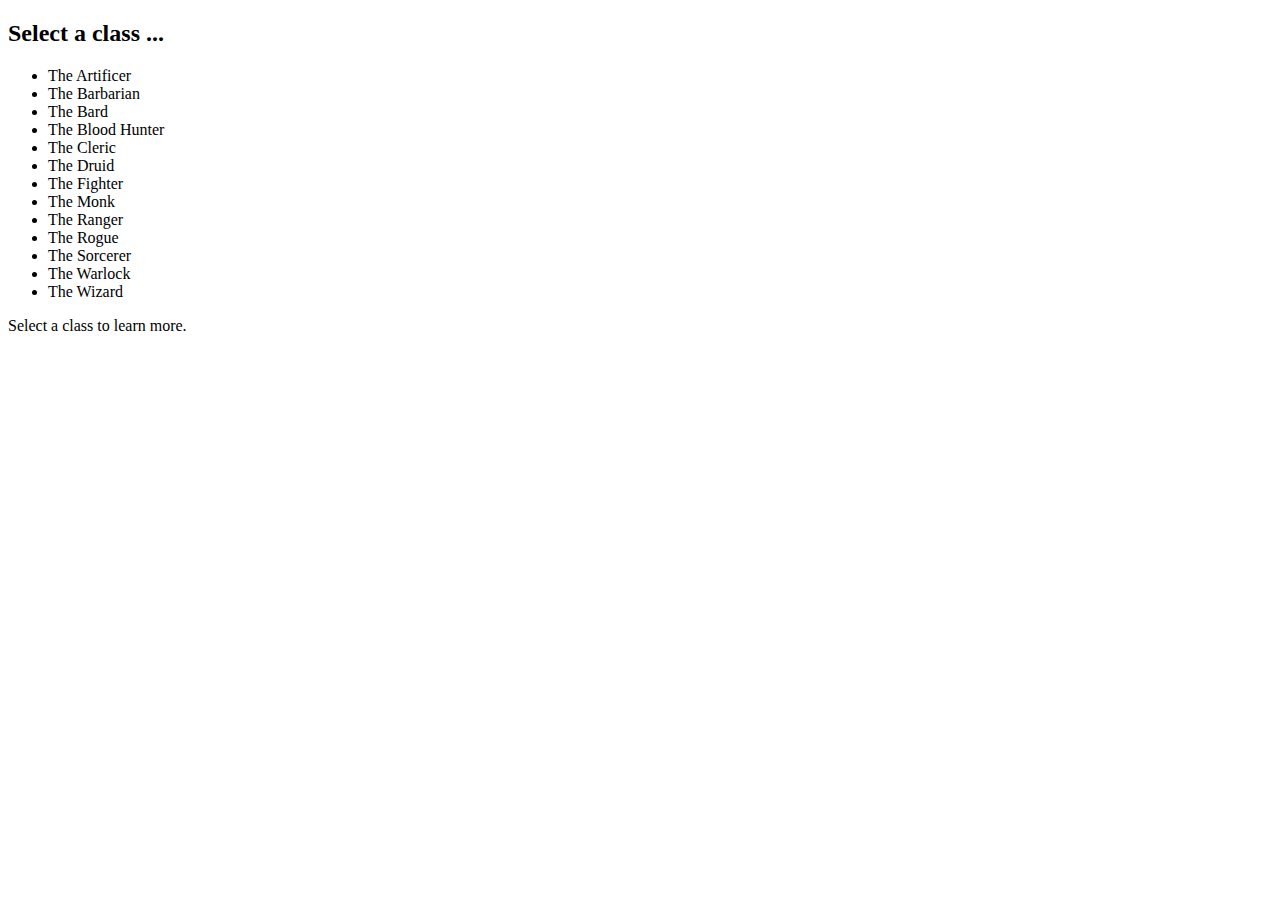
==== createCharacter-class.html @ ba40402e "Initial" ====
<!DOCTYPE html>
<html lang="en">
  <head>
    <meta charset="UTF-8" />
    <meta http-equiv="X-UA-Compatible" content="IE=edge" />
    <meta name="viewport" content="width=device-width, initial-scale=1.0" />
    <title>Document</title>
  </head>
  <body>
    <div class="modal-main-container">
      <div class="class-selector">
        <div class="class-list">
          <header><h2>Select a class ...</h2></header>
          <ul>
            <li class="class-selector-artificer">The Artificer</li>
            <li class="class-selector-barbarian">The Barbarian</li>
            <li class="class-selector-bard">The Bard</li>
            <li class="class-selector-blood-hunter">The Blood Hunter</li>
            <li class="class-selector-cleric">The Cleric</li>
            <li class="class-selector-druid">The Druid</li>
            <li class="class-selector-fighter">The Fighter</li>
            <li class="class-selector-monk">The Monk</li>
            <li class="class-selector-ranger">The Ranger</li>
            <li class="class-selector-rogue">The Rogue</li>
            <li class="class-selector-sorcerer">The Sorcerer</li>
            <li class="class-selector-warlock">The Warlock</li>
            <li class="class-selector-wizard">The Wizard</li>
          </ul>
        </div>
        <div class="class-details empty"><p>Select a class to learn more.</p></div>
      </div>
    </div>
  </body>
</html>
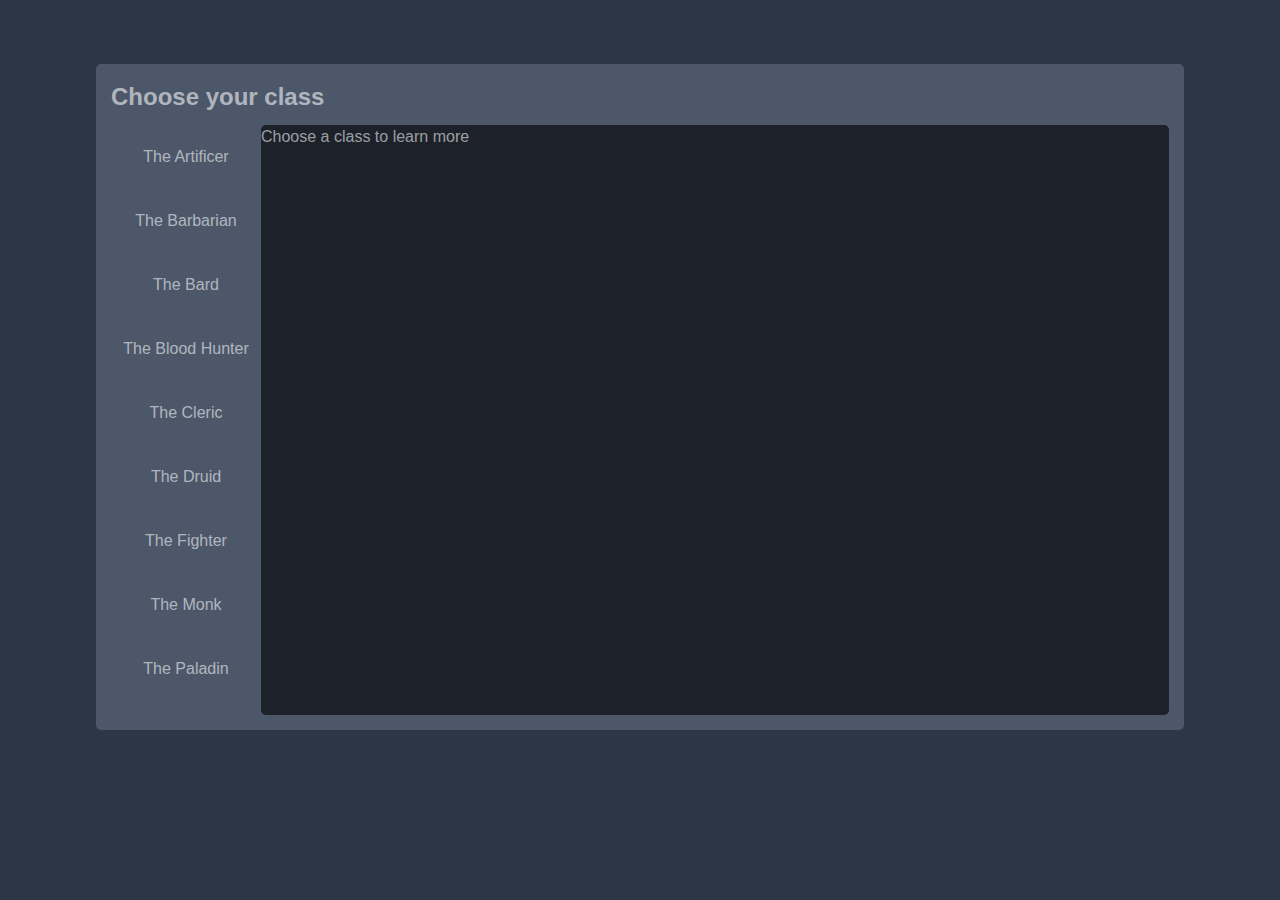
==== commit db2fe58c: "Remade class picker html and css" ====
--- a/createCharacter-class.html
+++ b/createCharacter-class.html
@@ -5,29 +5,30 @@
     <meta http-equiv="X-UA-Compatible" content="IE=edge" />
     <meta name="viewport" content="width=device-width, initial-scale=1.0" />
     <title>Document</title>
+    <link rel="stylesheet" href="style.css" />
+    <link rel="icon" href="images/logo.ico" type="image/x-icon" />
   </head>
   <body>
-    <div class="modal-main-container">
+    <div class="class-modal">
+      <header><h2>Choose your class</h2></header>
       <div class="class-selector">
         <div class="class-list">
-          <header><h2>Select a class ...</h2></header>
-          <ul>
-            <li class="class-selector-artificer">The Artificer</li>
-            <li class="class-selector-barbarian">The Barbarian</li>
-            <li class="class-selector-bard">The Bard</li>
-            <li class="class-selector-blood-hunter">The Blood Hunter</li>
-            <li class="class-selector-cleric">The Cleric</li>
-            <li class="class-selector-druid">The Druid</li>
-            <li class="class-selector-fighter">The Fighter</li>
-            <li class="class-selector-monk">The Monk</li>
-            <li class="class-selector-ranger">The Ranger</li>
-            <li class="class-selector-rogue">The Rogue</li>
-            <li class="class-selector-sorcerer">The Sorcerer</li>
-            <li class="class-selector-warlock">The Warlock</li>
-            <li class="class-selector-wizard">The Wizard</li>
-          </ul>
+          <div class="list-artificer">The Artificer</div>
+          <div class="list-barbarian">The Barbarian</div>
+          <div class="list-bard">The Bard</div>
+          <div class="list-blood-hunter">The Blood Hunter</div>
+          <div class="list-cleric">The Cleric</div>
+          <div class="list-druid">The Druid</div>
+          <div class="list-fighter">The Fighter</div>
+          <div class="list-monk">The Monk</div>
+          <div class="list-paladin">The Paladin</div>
+          <div class="list-ranger">The Ranger</div>
+          <div class="list-rogue">The Rogue</div>
+          <div class="list-sorcerer">The Sorcerer</div>
+          <div class="list-warlock">The Warlock</div>
+          <div class="list-wizard">The Ranger</div>
         </div>
-        <div class="class-details empty"><p>Select a class to learn more.</p></div>
+        <div class="class-details empty">Choose a class to learn more</div>
       </div>
     </div>
   </body>
--- a/style.css
+++ b/style.css
@@ -0,0 +1,540 @@
+/* Main styles */
+* {
+  --main-width: 1200px;
+  --object-color: #1c212a;
+  --modal-color: #4c576a;
+  margin: 0;
+  padding: 0;
+  box-sizing: border-box;
+  color: rgba(255, 255, 255, 0.576);
+}
+body {
+  display: flex;
+  flex-direction: column;
+  font-family: "Proxima Nova", sans-serif;
+  font-size: 16px;
+  line-height: 1.5;
+  color: #333;
+  background-color: rgb(45, 54, 69);
+  position: relative;
+}
+ul {
+  list-style: none;
+}
+ul > li {
+  margin-bottom: 16px;
+}
+input {
+  margin-right: 5px;
+}
+/* Setting structure of the page */
+.main-container {
+  display: flex;
+  flex-direction: column;
+  width: var(--main-width);
+  margin: 30px auto;
+}
+em {
+  font-style: normal;
+}
+/* Start of character info header styles */
+.char-info {
+  display: flex;
+  justify-content: space-between;
+  gap: 50px;
+}
+.char-info div {
+  display: flex;
+  padding: 13px;
+  background-color: var(--object-color);
+  border-radius: 7px;
+  justify-content: space-between;
+}
+.char-info div strong {
+  margin-right: 5px;
+  text-transform: capitalize;
+  font-size: 16px;
+}
+.character-name {
+  width: 450px;
+}
+.level {
+  width: 450px;
+}
+.xp {
+  width: 170px;
+}
+/* End of character info header styles */
+
+/* Start of skills and stats styles */
+.skill-stats-container {
+  margin-top: 30px;
+  display: flex;
+  justify-content: space-between;
+  gap: 50px;
+  padding: auto;
+}
+#skills-container,
+#stats {
+  width: 575px;
+}
+
+/* Start of stats styles */
+#stats {
+  display: flex;
+  flex-direction: column;
+  justify-content: space-between;
+}
+
+/* Start of main stats styles */
+.main-stats {
+  display: flex;
+  justify-content: space-around;
+  align-items: center;
+  text-align: center;
+}
+.ac,
+.health,
+.health-hit-dice,
+.temp-hp-container,
+.aux-stats-container div,
+.saving-throws {
+  background-color: var(--object-color);
+}
+strong {
+  font-size: 8px;
+}
+.main-stats p {
+  font-size: 30px;
+}
+.ac,
+.health,
+.temp-hp-container,
+.aux-stats-container div,
+.saving-throws {
+  padding: 10px 20px;
+  border-radius: 5px;
+}
+#temp-hp {
+  font-size: 15px;
+}
+.health-container {
+  display: flex;
+  flex-direction: column;
+  gap: 10px;
+}
+.health-hit-dice {
+  justify-content: space-between;
+}
+.health-hit-dice p {
+  font-size: 13px;
+}
+/* End of main stats styles */
+
+/* Start of Aux Stats styling */
+.aux-stats-container {
+  display: flex;
+  justify-content: space-between;
+  text-align: center;
+}
+/* End of Aux Stats styling */
+
+/* Start of Core stats styling */
+.core-stats-container {
+  display: flex;
+  gap: 20px;
+  justify-content: space-between;
+  align-items: center;
+}
+.core-stats {
+  display: flex;
+  flex-wrap: wrap;
+  gap: 10px;
+  align-items: center;
+  text-align: center;
+}
+.core-stats div {
+  background-color: var(--object-color);
+  border-radius: 5px;
+  width: 120px;
+  padding: 10px;
+}
+.str-mod,
+.con-mod,
+.dex-mod,
+.int-mod,
+.wis-mod,
+.cha-mod {
+  font-size: 40px;
+}
+.saving-throws {
+  width: 250px;
+  font-size: 14px;
+}
+
+.saving-throws header {
+  text-align: center;
+  font-size: 10px;
+  padding: 5px;
+}
+/* End of Core stats styling */
+/* End of stats styles */
+
+/* Start of skills styles */
+#skills-container header {
+  text-align: center;
+  padding: 10px;
+}
+.skills {
+  list-style: none;
+  display: flex;
+  flex-wrap: wrap;
+  justify-content: space-around;
+  gap: 10px;
+}
+.skills li {
+  width: 282.5px;
+  display: flex;
+  flex-wrap: wrap;
+  justify-content: space-between;
+  padding: 13px;
+  background-color: var(--object-color);
+  border-radius: 7px;
+  margin-bottom: 0;
+}
+/* End of skills styles */
+
+/* Start of navigation styles */
+.navigation {
+  position: fixed;
+  left: 0;
+  bottom: 0;
+  background-color: rgb(30, 36, 46);
+  width: 100%;
+  border-top: 2px solid black;
+  font-size: 20px;
+}
+.navigation-container {
+  margin: 5px auto;
+  display: flex;
+  justify-content: space-around;
+}
+/* End of navigation styles */
+
+/* Shapes */
+.hexagon {
+  width: 100px;
+  height: 57.735px;
+  background: var(--object-color);
+  position: relative;
+  border: 0.5px solid var(--object-color);
+}
+.hexagon::before {
+  content: "";
+  position: absolute;
+  top: -28.8675px;
+  left: 0;
+  width: 0;
+  height: 0;
+  border-left: 50px solid transparent;
+  border-right: 50px solid transparent;
+  border-bottom: 28.8675px solid var(--object-color);
+}
+.hexagon::after {
+  content: "";
+  position: absolute;
+  bottom: -28.8675px;
+  left: 0;
+  width: 0;
+  height: 0;
+  border-left: 50px solid transparent;
+  border-right: 50px solid transparent;
+  border-top: 28.8675px solid var(--object-color);
+}
+
+/* MODAL STYLES */
+/* Main modal sizing and colors */
+.modal-main-container {
+  background-color: var(--modal-color);
+  z-index: 9999;
+  width: 85vw;
+  margin: 5% auto;
+  padding: 15px;
+  border-radius: 5px;
+  display: flex;
+  justify-content: space-between;
+  min-height: 666px;
+  max-height: 666px;
+  position: fixed;
+  left: 7.5vw;
+}
+.modal-main-container header {
+  display: inline-block;
+  text-align: center;
+  margin-left: calc((85vw - width) / 2);
+}
+
+/* Start of stats and background selector styling */
+.stats-race-container {
+  display: flex;
+  flex-direction: column;
+  gap: 15px;
+  min-width: 975px;
+  max-width: 975px;
+}
+/* Start of stats selector styling */
+.stats-selector {
+  display: flex;
+  flex-wrap: wrap;
+  justify-content: space-around;
+  gap: 10px;
+  align-items: center;
+}
+.stats-selector-stat {
+  width: 120px;
+  display: flex;
+  flex-direction: column;
+  align-items: center;
+  gap: 10px;
+}
+.stat-value {
+  background-color: var(--object-color);
+  padding: 7px;
+  border-radius: 5px;
+  min-width: 38px;
+  text-align: center;
+}
+.stats-selector-stat label,
+.reroll-stats-button p {
+  font-size: 10px;
+  font-weight: bold;
+  text-align: center;
+}
+
+.stats-selector-stat select,
+.reroll-stats-button button {
+  background-color: var(--modal-color);
+  border: 1px solid var(--object-color);
+  border-radius: 5px;
+  padding: 2px;
+}
+.reroll-stats-button {
+  display: flex;
+  flex-direction: column;
+  justify-content: space-between;
+  align-items: center;
+}
+.reroll-stats-button button:hover {
+  cursor: pointer;
+}
+
+/* End of stats selector styling */
+
+/* Start of race selector styling */
+.race-selector {
+  display: flex;
+  flex-direction: column;
+  justify-content: space-between;
+  height: 100%;
+  border: 2px solid var(--object-color);
+  border-radius: 5px;
+  overflow: hidden;
+}
+
+.race-list {
+  display: flex;
+  list-style: none;
+  overflow-x: auto;
+  border: 1px solid var(--object-color);
+  border-radius: 5px;
+  margin-bottom: -22px;
+  border-right-width: 2px;
+  border-left-width: 2px;
+  overflow-y: hidden;
+}
+.race-list::-webkit-scrollbar {
+  width: 0;
+  height: 0;
+}
+.race-details {
+  background-color: var(--object-color);
+  height: 100%;
+  padding: 10px;
+  display: flex;
+  gap: 5px;
+}
+.race-list button {
+  text-transform: capitalize;
+  padding: 10px 5px;
+  font-size: 12px;
+  text-align: center;
+  padding-bottom: 40px;
+  background-color: var(--modal-color);
+  width: 120px;
+  border: none;
+  border-left: 2px solid var(--object-color);
+  border-top: 2px solid var(--object-color);
+}
+.race-list > div:first-child {
+  border-left: 0;
+}
+.race-details-content {
+  overflow: scroll;
+}
+.race-details-content::-webkit-scrollbar {
+  width: 0;
+  height: 0;
+}
+.race-asi h4 {
+  font-size: 16px;
+  font-weight: bold;
+}
+.race-asi select,
+.race-details-features select {
+  background-color: var(--object-color);
+  border: 1px solid var(--modal-color);
+  border-radius: 5px;
+  padding: 2px;
+  size: 20px;
+}
+.race-asi {
+  margin: auto;
+  min-width: 200px;
+  display: flex;
+  flex-direction: column;
+  align-items: center;
+  gap: 5px;
+  padding: 0 20px;
+}
+#selected-race-image {
+  width: 100%;
+}
+.race-details-features strong {
+  font-size: 16px;
+  font-weight: bold;
+}
+.race-asi label {
+  font-size: 14px;
+}
+li > ul {
+  list-style: circle;
+  margin-left: 20px;
+}
+li > ul > li {
+  margin-bottom: 0;
+}
+.empty > p {
+  margin: auto;
+}
+#selected-race-button {
+  background-color: var(--object-color);
+}
+.skill-versatility-container {
+  margin: 5px;
+  margin-bottom: 0;
+  display: flex;
+  flex-wrap: wrap;
+}
+.skill-versatility-container > form > label {
+  display: inline-block;
+  width: 140px;
+  margin-bottom: 5px;
+  margin-right: 5px;
+}
+.race-image > img {
+  max-width: 100%;
+}
+.checkbox-form {
+  display: flex;
+  flex-wrap: wrap;
+  gap: 10px;
+  justify-content: space-around;
+  align-items: center;
+}
+.radio-ul-container {
+  list-style: none;
+}
+.continue-button-frame {
+  display: flex;
+  flex-direction: column;
+  justify-content: space-between;
+  align-items: center;
+}
+.continue-button-container {
+  background-color: var(--modal-color);
+  border: 1px solid var(--modal-color);
+  border-radius: 5px;
+  transition: background-color 1s;
+  padding: 10px;
+}
+.continue-button-container:hover {
+  background-color: var(--object-color);
+}
+.continue-button-container > a {
+  text-decoration: none;
+}
+/* Default Hidding */
+
+.hidden {
+  display: none;
+}
+
+/* Default Hidding */
+/* End of race selector styling */
+/* End of stats and background selector styling */
+
+/* Background obscurer */
+.background-obscurer {
+  width: 100%;
+  height: 100%;
+  opacity: 0.5;
+  z-index: 9998;
+  position: fixed;
+  left: 0;
+  top: 0;
+  background-color: #636363;
+  transition: opacity 1s;
+}
+
+/* Class page styles */
+.class-modal {
+  display: flex;
+  flex-direction: column;
+  background-color: var(--modal-color);
+  z-index: 9999;
+  width: 85vw;
+  margin: 5% auto;
+  padding: 15px;
+  border-radius: 5px;
+  min-height: 666px;
+  max-height: 666px;
+  /* position: fixed; */
+  left: 7.5vw;
+  justify-content: space-between;
+}
+.class-selector {
+  display: flex;
+  max-height: 590px;
+}
+.class-list {
+  display: flex;
+  flex-direction: column;
+  max-height: 100%;
+  width: 150px;
+  overflow-y: auto;
+}
+.class-list > div {
+  display: flex;
+  width: 150px;
+  justify-content: space-around;
+  align-items: center;
+  padding: 20px 0;
+}
+.class-details {
+  flex: 1;
+  background-color: var(--object-color);
+  border-radius: 5px;
+}
+#selected-class-button {
+  background-color: var(--object-color);
+}
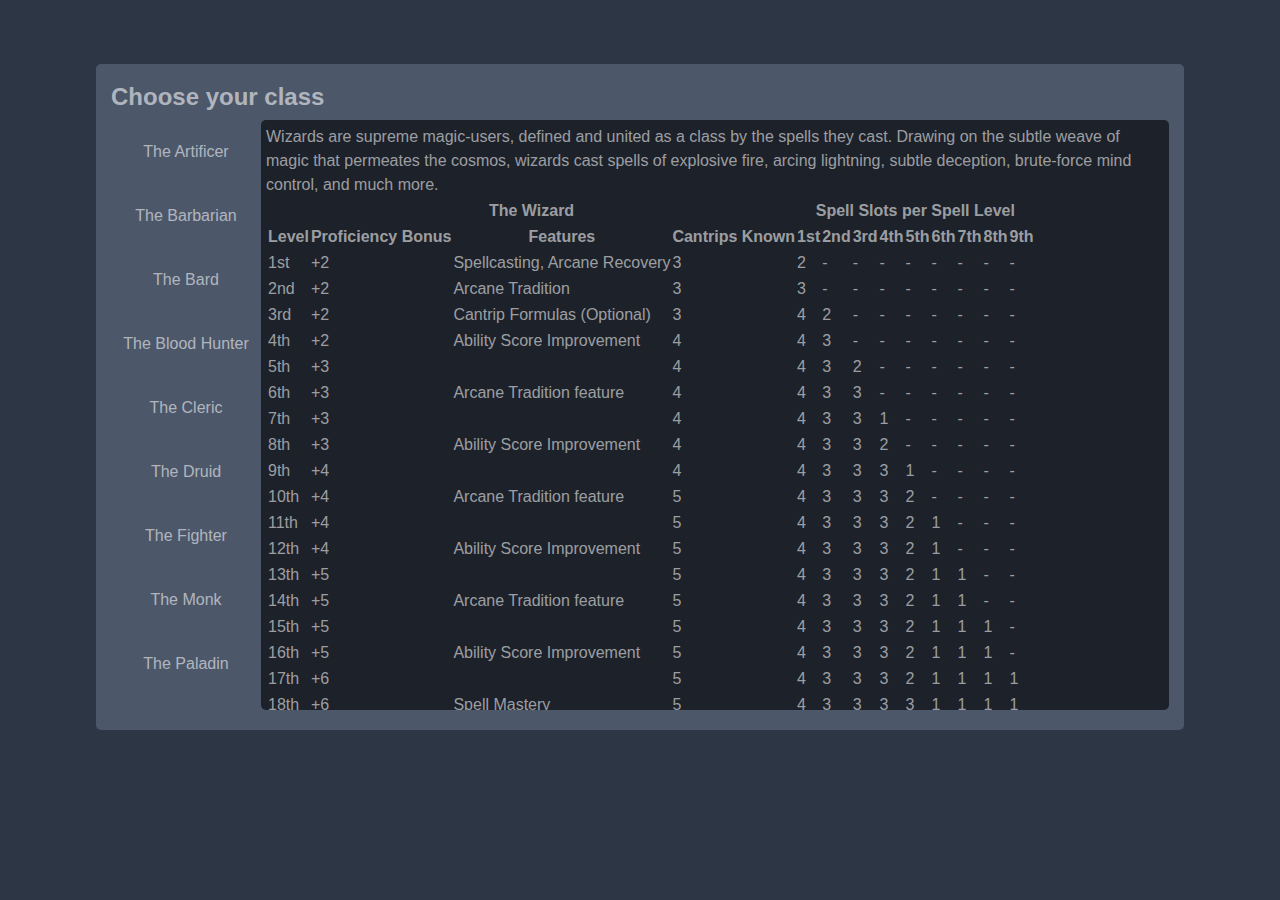
==== commit 4ecc924d: "WIP Class" ====
--- a/createCharacter-class.html
+++ b/createCharacter-class.html
@@ -26,10 +26,345 @@
           <div class="list-rogue">The Rogue</div>
           <div class="list-sorcerer">The Sorcerer</div>
           <div class="list-warlock">The Warlock</div>
-          <div class="list-wizard">The Ranger</div>
+          <div class="list-wizard">The Wizard</div>
         </div>
-        <div class="class-details empty">Choose a class to learn more</div>
+        <div class="class-details empty hidden">Choose a class to learn more</div>
+        <div class="class-details wizard">
+          <p>
+            Wizards are supreme magic-users, defined and united as a class by the spells they cast. Drawing on the
+            subtle weave of magic that permeates the cosmos, wizards cast spells of explosive fire, arcing lightning,
+            subtle deception, brute-force mind control, and much more.
+          </p>
+          <ul class="class-features">
+            <li>
+              <table class="class-table">
+                <tbody>
+                  <tr>
+                    <th colspan="4">The Wizard</th>
+                    <th colspan="9">Spell Slots per Spell Level</th>
+                  </tr>
+                  <tr>
+                    <th>Level</th>
+                    <th>Proficiency Bonus</th>
+                    <th>Features</th>
+                    <th>Cantrips Known</th>
+                    <th>1st</th>
+                    <th>2nd</th>
+                    <th>3rd</th>
+                    <th>4th</th>
+                    <th>5th</th>
+                    <th>6th</th>
+                    <th>7th</th>
+                    <th>8th</th>
+                    <th>9th</th>
+                  </tr>
+                  <tr>
+                    <td>1st</td>
+                    <td>+2</td>
+                    <td>Spellcasting, Arcane Recovery</td>
+                    <td>3</td>
+                    <td>2</td>
+                    <td>-</td>
+                    <td>-</td>
+                    <td>-</td>
+                    <td>-</td>
+                    <td>-</td>
+                    <td>-</td>
+                    <td>-</td>
+                    <td>-</td>
+                  </tr>
+                  <tr>
+                    <td>2nd</td>
+                    <td>+2</td>
+                    <td>Arcane Tradition</td>
+                    <td>3</td>
+                    <td>3</td>
+                    <td>-</td>
+                    <td>-</td>
+                    <td>-</td>
+                    <td>-</td>
+                    <td>-</td>
+                    <td>-</td>
+                    <td>-</td>
+                    <td>-</td>
+                  </tr>
+                  <tr>
+                    <td>3rd</td>
+                    <td>+2</td>
+                    <td><em>Cantrip Formulas (Optional)</em></td>
+                    <td>3</td>
+                    <td>4</td>
+                    <td>2</td>
+                    <td>-</td>
+                    <td>-</td>
+                    <td>-</td>
+                    <td>-</td>
+                    <td>-</td>
+                    <td>-</td>
+                    <td>-</td>
+                  </tr>
+                  <tr>
+                    <td>4th</td>
+                    <td>+2</td>
+                    <td>Ability Score Improvement</td>
+                    <td>4</td>
+                    <td>4</td>
+                    <td>3</td>
+                    <td>-</td>
+                    <td>-</td>
+                    <td>-</td>
+                    <td>-</td>
+                    <td>-</td>
+                    <td>-</td>
+                    <td>-</td>
+                  </tr>
+                  <tr>
+                    <td>5th</td>
+                    <td>+3</td>
+                    <td></td>
+                    <td>4</td>
+                    <td>4</td>
+                    <td>3</td>
+                    <td>2</td>
+                    <td>-</td>
+                    <td>-</td>
+                    <td>-</td>
+                    <td>-</td>
+                    <td>-</td>
+                    <td>-</td>
+                  </tr>
+                  <tr>
+                    <td>6th</td>
+                    <td>+3</td>
+                    <td>Arcane Tradition feature</td>
+                    <td>4</td>
+                    <td>4</td>
+                    <td>3</td>
+                    <td>3</td>
+                    <td>-</td>
+                    <td>-</td>
+                    <td>-</td>
+                    <td>-</td>
+                    <td>-</td>
+                    <td>-</td>
+                  </tr>
+                  <tr>
+                    <td>7th</td>
+                    <td>+3</td>
+                    <td></td>
+                    <td>4</td>
+                    <td>4</td>
+                    <td>3</td>
+                    <td>3</td>
+                    <td>1</td>
+                    <td>-</td>
+                    <td>-</td>
+                    <td>-</td>
+                    <td>-</td>
+                    <td>-</td>
+                  </tr>
+                  <tr>
+                    <td>8th</td>
+                    <td>+3</td>
+                    <td>Ability Score Improvement</td>
+                    <td>4</td>
+                    <td>4</td>
+                    <td>3</td>
+                    <td>3</td>
+                    <td>2</td>
+                    <td>-</td>
+                    <td>-</td>
+                    <td>-</td>
+                    <td>-</td>
+                    <td>-</td>
+                  </tr>
+                  <tr>
+                    <td>9th</td>
+                    <td>+4</td>
+                    <td></td>
+                    <td>4</td>
+                    <td>4</td>
+                    <td>3</td>
+                    <td>3</td>
+                    <td>3</td>
+                    <td>1</td>
+                    <td>-</td>
+                    <td>-</td>
+                    <td>-</td>
+                    <td>-</td>
+                  </tr>
+                  <tr>
+                    <td>10th</td>
+                    <td>+4</td>
+                    <td>Arcane Tradition feature</td>
+                    <td>5</td>
+                    <td>4</td>
+                    <td>3</td>
+                    <td>3</td>
+                    <td>3</td>
+                    <td>2</td>
+                    <td>-</td>
+                    <td>-</td>
+                    <td>-</td>
+                    <td>-</td>
+                  </tr>
+                  <tr>
+                    <td>11th</td>
+                    <td>+4</td>
+                    <td></td>
+                    <td>5</td>
+                    <td>4</td>
+                    <td>3</td>
+                    <td>3</td>
+                    <td>3</td>
+                    <td>2</td>
+                    <td>1</td>
+                    <td>-</td>
+                    <td>-</td>
+                    <td>-</td>
+                  </tr>
+                  <tr>
+                    <td>12th</td>
+                    <td>+4</td>
+                    <td>Ability Score Improvement</td>
+                    <td>5</td>
+                    <td>4</td>
+                    <td>3</td>
+                    <td>3</td>
+                    <td>3</td>
+                    <td>2</td>
+                    <td>1</td>
+                    <td>-</td>
+                    <td>-</td>
+                    <td>-</td>
+                  </tr>
+                  <tr>
+                    <td>13th</td>
+                    <td>+5</td>
+                    <td></td>
+                    <td>5</td>
+                    <td>4</td>
+                    <td>3</td>
+                    <td>3</td>
+                    <td>3</td>
+                    <td>2</td>
+                    <td>1</td>
+                    <td>1</td>
+                    <td>-</td>
+                    <td>-</td>
+                  </tr>
+                  <tr>
+                    <td>14th</td>
+                    <td>+5</td>
+                    <td>Arcane Tradition feature</td>
+                    <td>5</td>
+                    <td>4</td>
+                    <td>3</td>
+                    <td>3</td>
+                    <td>3</td>
+                    <td>2</td>
+                    <td>1</td>
+                    <td>1</td>
+                    <td>-</td>
+                    <td>-</td>
+                  </tr>
+                  <tr>
+                    <td>15th</td>
+                    <td>+5</td>
+                    <td></td>
+                    <td>5</td>
+                    <td>4</td>
+                    <td>3</td>
+                    <td>3</td>
+                    <td>3</td>
+                    <td>2</td>
+                    <td>1</td>
+                    <td>1</td>
+                    <td>1</td>
+                    <td>-</td>
+                  </tr>
+                  <tr>
+                    <td>16th</td>
+                    <td>+5</td>
+                    <td>Ability Score Improvement</td>
+                    <td>5</td>
+                    <td>4</td>
+                    <td>3</td>
+                    <td>3</td>
+                    <td>3</td>
+                    <td>2</td>
+                    <td>1</td>
+                    <td>1</td>
+                    <td>1</td>
+                    <td>-</td>
+                  </tr>
+                  <tr>
+                    <td>17th</td>
+                    <td>+6</td>
+                    <td></td>
+                    <td>5</td>
+                    <td>4</td>
+                    <td>3</td>
+                    <td>3</td>
+                    <td>3</td>
+                    <td>2</td>
+                    <td>1</td>
+                    <td>1</td>
+                    <td>1</td>
+                    <td>1</td>
+                  </tr>
+                  <tr>
+                    <td>18th</td>
+                    <td>+6</td>
+                    <td>Spell Mastery</td>
+                    <td>5</td>
+                    <td>4</td>
+                    <td>3</td>
+                    <td>3</td>
+                    <td>3</td>
+                    <td>3</td>
+                    <td>1</td>
+                    <td>1</td>
+                    <td>1</td>
+                    <td>1</td>
+                  </tr>
+                  <tr>
+                    <td>19th</td>
+                    <td>+6</td>
+                    <td>Ability Score Improvement</td>
+                    <td>5</td>
+                    <td>4</td>
+                    <td>3</td>
+                    <td>3</td>
+                    <td>3</td>
+                    <td>3</td>
+                    <td>2</td>
+                    <td>1</td>
+                    <td>1</td>
+                    <td>1</td>
+                  </tr>
+                  <tr>
+                    <td>20th</td>
+                    <td>+6</td>
+                    <td>Signature Spells</td>
+                    <td>5</td>
+                    <td>4</td>
+                    <td>3</td>
+                    <td>3</td>
+                    <td>3</td>
+                    <td>3</td>
+                    <td>2</td>
+                    <td>2</td>
+                    <td>1</td>
+                    <td>1</td>
+                  </tr>
+                </tbody>
+              </table>
+            </li>
+          </ul>
+        </div>
       </div>
+      <div class="subclass-selector"></div>
     </div>
   </body>
 </html>
--- a/style.css
+++ b/style.css
@@ -7,6 +7,7 @@
   padding: 0;
   box-sizing: border-box;
   color: rgba(255, 255, 255, 0.576);
+  transition: opacity 0.5s;
 }
 body {
   display: flex;
@@ -339,6 +340,7 @@
   border: 2px solid var(--object-color);
   border-radius: 5px;
   overflow: hidden;
+  background-color: var(--object-color);
 }
 
 .race-list {
@@ -398,7 +400,8 @@
   size: 20px;
 }
 .race-asi {
-  margin: auto;
+  flex: 1;
+  justify-content: flex-end;
   min-width: 200px;
   display: flex;
   flex-direction: column;
@@ -408,6 +411,7 @@
 }
 #selected-race-image {
   width: 100%;
+  /* height: 345px; */
 }
 .race-details-features strong {
   font-size: 16px;
@@ -443,6 +447,7 @@
 }
 .race-image > img {
   max-width: 100%;
+  height: 345px;
 }
 .checkbox-form {
   display: flex;
@@ -466,6 +471,7 @@
   border-radius: 5px;
   transition: background-color 1s;
   padding: 10px;
+  margin-top: 10px;
 }
 .continue-button-container:hover {
   background-color: var(--object-color);
@@ -473,11 +479,18 @@
 .continue-button-container > a {
   text-decoration: none;
 }
+
 /* Default Hidding */
 
 .hidden {
   display: none;
 }
+.fade-off {
+  opacity: 0;
+}
+/* .fade-on{
+  opacity:1
+} */
 
 /* Default Hidding */
 /* End of race selector styling */
@@ -534,6 +547,8 @@
   flex: 1;
   background-color: var(--object-color);
   border-radius: 5px;
+  overflow-y: scroll;
+  padding: 5px;
 }
 #selected-class-button {
   background-color: var(--object-color);
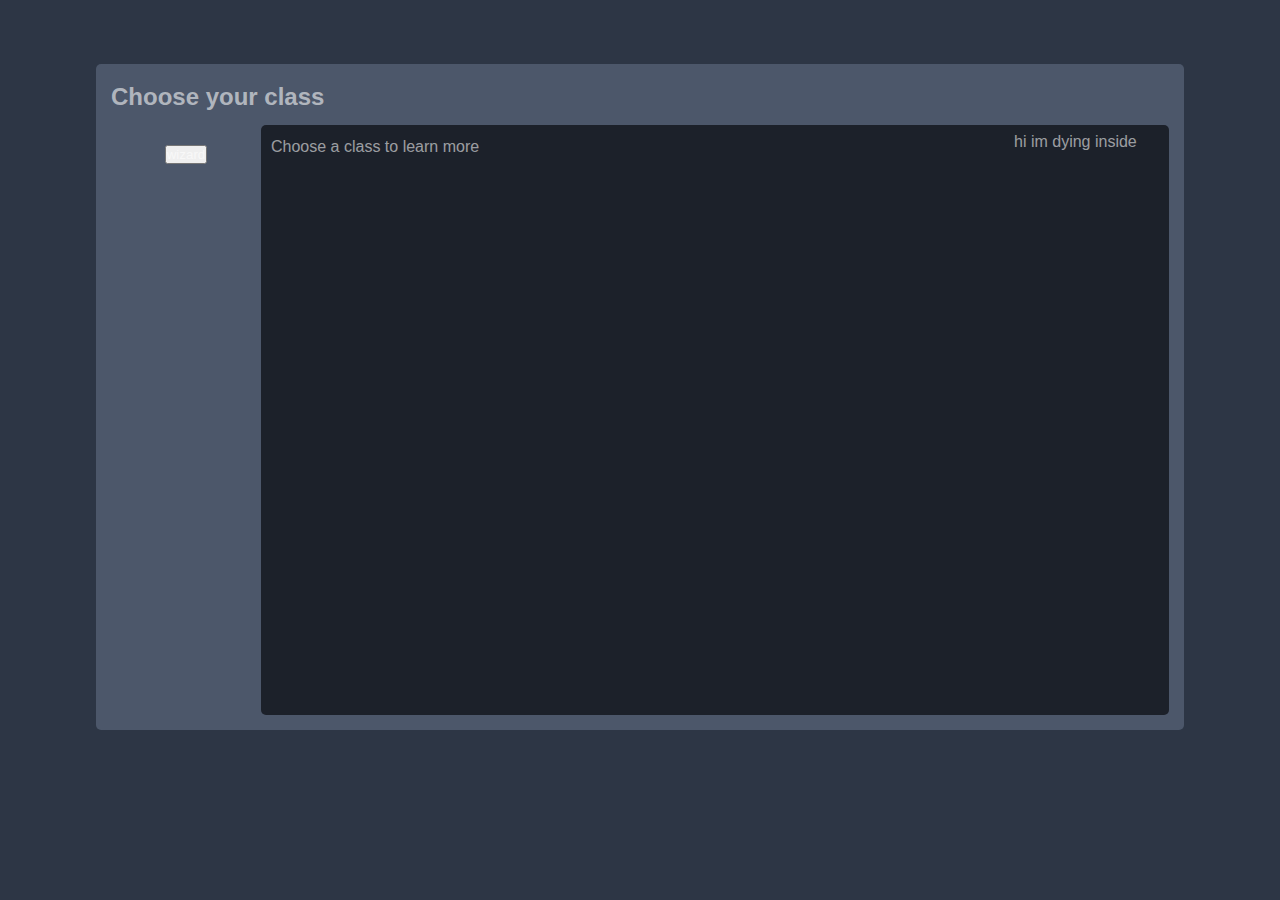
==== commit 80e495c4: "Refactor of constructDetails function" ====
--- a/createCharacter-class.html
+++ b/createCharacter-class.html
@@ -13,7 +13,7 @@
       <header><h2>Choose your class</h2></header>
       <div class="class-selector">
         <div class="class-list">
-          <div class="list-artificer">The Artificer</div>
+          <!-- <div class="list-artificer">The Artificer</div>
           <div class="list-barbarian">The Barbarian</div>
           <div class="list-bard">The Bard</div>
           <div class="list-blood-hunter">The Blood Hunter</div>
@@ -26,345 +26,348 @@
           <div class="list-rogue">The Rogue</div>
           <div class="list-sorcerer">The Sorcerer</div>
           <div class="list-warlock">The Warlock</div>
-          <div class="list-wizard">The Wizard</div>
+          <div class="list-wizard">The Wizard</div> -->
         </div>
-        <div class="class-details empty hidden">Choose a class to learn more</div>
-        <div class="class-details wizard">
-          <p>
-            Wizards are supreme magic-users, defined and united as a class by the spells they cast. Drawing on the
-            subtle weave of magic that permeates the cosmos, wizards cast spells of explosive fire, arcing lightning,
-            subtle deception, brute-force mind control, and much more.
-          </p>
-          <ul class="class-features">
-            <li>
-              <table class="class-table">
-                <tbody>
-                  <tr>
-                    <th colspan="4">The Wizard</th>
-                    <th colspan="9">Spell Slots per Spell Level</th>
-                  </tr>
-                  <tr>
-                    <th>Level</th>
-                    <th>Proficiency Bonus</th>
-                    <th>Features</th>
-                    <th>Cantrips Known</th>
-                    <th>1st</th>
-                    <th>2nd</th>
-                    <th>3rd</th>
-                    <th>4th</th>
-                    <th>5th</th>
-                    <th>6th</th>
-                    <th>7th</th>
-                    <th>8th</th>
-                    <th>9th</th>
-                  </tr>
-                  <tr>
-                    <td>1st</td>
-                    <td>+2</td>
-                    <td>Spellcasting, Arcane Recovery</td>
-                    <td>3</td>
-                    <td>2</td>
-                    <td>-</td>
-                    <td>-</td>
-                    <td>-</td>
-                    <td>-</td>
-                    <td>-</td>
-                    <td>-</td>
-                    <td>-</td>
-                    <td>-</td>
-                  </tr>
-                  <tr>
-                    <td>2nd</td>
-                    <td>+2</td>
-                    <td>Arcane Tradition</td>
-                    <td>3</td>
-                    <td>3</td>
-                    <td>-</td>
-                    <td>-</td>
-                    <td>-</td>
-                    <td>-</td>
-                    <td>-</td>
-                    <td>-</td>
-                    <td>-</td>
-                    <td>-</td>
-                  </tr>
-                  <tr>
-                    <td>3rd</td>
-                    <td>+2</td>
-                    <td><em>Cantrip Formulas (Optional)</em></td>
-                    <td>3</td>
-                    <td>4</td>
-                    <td>2</td>
-                    <td>-</td>
-                    <td>-</td>
-                    <td>-</td>
-                    <td>-</td>
-                    <td>-</td>
-                    <td>-</td>
-                    <td>-</td>
-                  </tr>
-                  <tr>
-                    <td>4th</td>
-                    <td>+2</td>
-                    <td>Ability Score Improvement</td>
-                    <td>4</td>
-                    <td>4</td>
-                    <td>3</td>
-                    <td>-</td>
-                    <td>-</td>
-                    <td>-</td>
-                    <td>-</td>
-                    <td>-</td>
-                    <td>-</td>
-                    <td>-</td>
-                  </tr>
-                  <tr>
-                    <td>5th</td>
-                    <td>+3</td>
-                    <td></td>
-                    <td>4</td>
-                    <td>4</td>
-                    <td>3</td>
-                    <td>2</td>
-                    <td>-</td>
-                    <td>-</td>
-                    <td>-</td>
-                    <td>-</td>
-                    <td>-</td>
-                    <td>-</td>
-                  </tr>
-                  <tr>
-                    <td>6th</td>
-                    <td>+3</td>
-                    <td>Arcane Tradition feature</td>
-                    <td>4</td>
-                    <td>4</td>
-                    <td>3</td>
-                    <td>3</td>
-                    <td>-</td>
-                    <td>-</td>
-                    <td>-</td>
-                    <td>-</td>
-                    <td>-</td>
-                    <td>-</td>
-                  </tr>
-                  <tr>
-                    <td>7th</td>
-                    <td>+3</td>
-                    <td></td>
-                    <td>4</td>
-                    <td>4</td>
-                    <td>3</td>
-                    <td>3</td>
-                    <td>1</td>
-                    <td>-</td>
-                    <td>-</td>
-                    <td>-</td>
-                    <td>-</td>
-                    <td>-</td>
-                  </tr>
-                  <tr>
-                    <td>8th</td>
-                    <td>+3</td>
-                    <td>Ability Score Improvement</td>
-                    <td>4</td>
-                    <td>4</td>
-                    <td>3</td>
-                    <td>3</td>
-                    <td>2</td>
-                    <td>-</td>
-                    <td>-</td>
-                    <td>-</td>
-                    <td>-</td>
-                    <td>-</td>
-                  </tr>
-                  <tr>
-                    <td>9th</td>
-                    <td>+4</td>
-                    <td></td>
-                    <td>4</td>
-                    <td>4</td>
-                    <td>3</td>
-                    <td>3</td>
-                    <td>3</td>
-                    <td>1</td>
-                    <td>-</td>
-                    <td>-</td>
-                    <td>-</td>
-                    <td>-</td>
-                  </tr>
-                  <tr>
-                    <td>10th</td>
-                    <td>+4</td>
-                    <td>Arcane Tradition feature</td>
-                    <td>5</td>
-                    <td>4</td>
-                    <td>3</td>
-                    <td>3</td>
-                    <td>3</td>
-                    <td>2</td>
-                    <td>-</td>
-                    <td>-</td>
-                    <td>-</td>
-                    <td>-</td>
-                  </tr>
-                  <tr>
-                    <td>11th</td>
-                    <td>+4</td>
-                    <td></td>
-                    <td>5</td>
-                    <td>4</td>
-                    <td>3</td>
-                    <td>3</td>
-                    <td>3</td>
-                    <td>2</td>
-                    <td>1</td>
-                    <td>-</td>
-                    <td>-</td>
-                    <td>-</td>
-                  </tr>
-                  <tr>
-                    <td>12th</td>
-                    <td>+4</td>
-                    <td>Ability Score Improvement</td>
-                    <td>5</td>
-                    <td>4</td>
-                    <td>3</td>
-                    <td>3</td>
-                    <td>3</td>
-                    <td>2</td>
-                    <td>1</td>
-                    <td>-</td>
-                    <td>-</td>
-                    <td>-</td>
-                  </tr>
-                  <tr>
-                    <td>13th</td>
-                    <td>+5</td>
-                    <td></td>
-                    <td>5</td>
-                    <td>4</td>
-                    <td>3</td>
-                    <td>3</td>
-                    <td>3</td>
-                    <td>2</td>
-                    <td>1</td>
-                    <td>1</td>
-                    <td>-</td>
-                    <td>-</td>
-                  </tr>
-                  <tr>
-                    <td>14th</td>
-                    <td>+5</td>
-                    <td>Arcane Tradition feature</td>
-                    <td>5</td>
-                    <td>4</td>
-                    <td>3</td>
-                    <td>3</td>
-                    <td>3</td>
-                    <td>2</td>
-                    <td>1</td>
-                    <td>1</td>
-                    <td>-</td>
-                    <td>-</td>
-                  </tr>
-                  <tr>
-                    <td>15th</td>
-                    <td>+5</td>
-                    <td></td>
-                    <td>5</td>
-                    <td>4</td>
-                    <td>3</td>
-                    <td>3</td>
-                    <td>3</td>
-                    <td>2</td>
-                    <td>1</td>
-                    <td>1</td>
-                    <td>1</td>
-                    <td>-</td>
-                  </tr>
-                  <tr>
-                    <td>16th</td>
-                    <td>+5</td>
-                    <td>Ability Score Improvement</td>
-                    <td>5</td>
-                    <td>4</td>
-                    <td>3</td>
-                    <td>3</td>
-                    <td>3</td>
-                    <td>2</td>
-                    <td>1</td>
-                    <td>1</td>
-                    <td>1</td>
-                    <td>-</td>
-                  </tr>
-                  <tr>
-                    <td>17th</td>
-                    <td>+6</td>
-                    <td></td>
-                    <td>5</td>
-                    <td>4</td>
-                    <td>3</td>
-                    <td>3</td>
-                    <td>3</td>
-                    <td>2</td>
-                    <td>1</td>
-                    <td>1</td>
-                    <td>1</td>
-                    <td>1</td>
-                  </tr>
-                  <tr>
-                    <td>18th</td>
-                    <td>+6</td>
-                    <td>Spell Mastery</td>
-                    <td>5</td>
-                    <td>4</td>
-                    <td>3</td>
-                    <td>3</td>
-                    <td>3</td>
-                    <td>3</td>
-                    <td>1</td>
-                    <td>1</td>
-                    <td>1</td>
-                    <td>1</td>
-                  </tr>
-                  <tr>
-                    <td>19th</td>
-                    <td>+6</td>
-                    <td>Ability Score Improvement</td>
-                    <td>5</td>
-                    <td>4</td>
-                    <td>3</td>
-                    <td>3</td>
-                    <td>3</td>
-                    <td>3</td>
-                    <td>2</td>
-                    <td>1</td>
-                    <td>1</td>
-                    <td>1</td>
-                  </tr>
-                  <tr>
-                    <td>20th</td>
-                    <td>+6</td>
-                    <td>Signature Spells</td>
-                    <td>5</td>
-                    <td>4</td>
-                    <td>3</td>
-                    <td>3</td>
-                    <td>3</td>
-                    <td>3</td>
-                    <td>2</td>
-                    <td>2</td>
-                    <td>1</td>
-                    <td>1</td>
-                  </tr>
-                </tbody>
-              </table>
-            </li>
-          </ul>
+        <div class="class-container">
+          <div class="class-details empty">Choose a class to learn more</div>
+          <!-- <div class="class-details wizard">
+            <p>
+              Wizards are supreme magic-users, defined and united as a class by the spells they cast. Drawing on the
+              subtle weave of magic that permeates the cosmos, wizards cast spells of explosive fire, arcing lightning,
+              subtle deception, brute-force mind control, and much more.
+            </p>
+            <ul class="class-features">
+              <li>
+                <table class="class-table">
+                  <tbody>
+                    <tr>
+                      <th colspan="4">The Wizard</th>
+                      <th colspan="9">Spell Slots per Spell Level</th>
+                    </tr>
+                    <tr>
+                      <th>Level</th>
+                      <th>Proficiency Bonus</th>
+                      <th>Features</th>
+                      <th>Cantrips Known</th>
+                      <th>1st</th>
+                      <th>2nd</th>
+                      <th>3rd</th>
+                      <th>4th</th>
+                      <th>5th</th>
+                      <th>6th</th>
+                      <th>7th</th>
+                      <th>8th</th>
+                      <th>9th</th>
+                    </tr>
+                    <tr>
+                      <td>1st</td>
+                      <td>+2</td>
+                      <td>Spellcasting, Arcane Recovery</td>
+                      <td>3</td>
+                      <td>2</td>
+                      <td>-</td>
+                      <td>-</td>
+                      <td>-</td>
+                      <td>-</td>
+                      <td>-</td>
+                      <td>-</td>
+                      <td>-</td>
+                      <td>-</td>
+                    </tr>
+                    <tr>
+                      <td>2nd</td>
+                      <td>+2</td>
+                      <td>Arcane Tradition</td>
+                      <td>3</td>
+                      <td>3</td>
+                      <td>-</td>
+                      <td>-</td>
+                      <td>-</td>
+                      <td>-</td>
+                      <td>-</td>
+                      <td>-</td>
+                      <td>-</td>
+                      <td>-</td>
+                    </tr>
+                    <tr>
+                      <td>3rd</td>
+                      <td>+2</td>
+                      <td><em>Cantrip Formulas (Optional)</em></td>
+                      <td>3</td>
+                      <td>4</td>
+                      <td>2</td>
+                      <td>-</td>
+                      <td>-</td>
+                      <td>-</td>
+                      <td>-</td>
+                      <td>-</td>
+                      <td>-</td>
+                      <td>-</td>
+                    </tr>
+                    <tr>
+                      <td>4th</td>
+                      <td>+2</td>
+                      <td>Ability Score Improvement</td>
+                      <td>4</td>
+                      <td>4</td>
+                      <td>3</td>
+                      <td>-</td>
+                      <td>-</td>
+                      <td>-</td>
+                      <td>-</td>
+                      <td>-</td>
+                      <td>-</td>
+                      <td>-</td>
+                    </tr>
+                    <tr>
+                      <td>5th</td>
+                      <td>+3</td>
+                      <td></td>
+                      <td>4</td>
+                      <td>4</td>
+                      <td>3</td>
+                      <td>2</td>
+                      <td>-</td>
+                      <td>-</td>
+                      <td>-</td>
+                      <td>-</td>
+                      <td>-</td>
+                      <td>-</td>
+                    </tr>
+                    <tr>
+                      <td>6th</td>
+                      <td>+3</td>
+                      <td>Arcane Tradition feature</td>
+                      <td>4</td>
+                      <td>4</td>
+                      <td>3</td>
+                      <td>3</td>
+                      <td>-</td>
+                      <td>-</td>
+                      <td>-</td>
+                      <td>-</td>
+                      <td>-</td>
+                      <td>-</td>
+                    </tr>
+                    <tr>
+                      <td>7th</td>
+                      <td>+3</td>
+                      <td></td>
+                      <td>4</td>
+                      <td>4</td>
+                      <td>3</td>
+                      <td>3</td>
+                      <td>1</td>
+                      <td>-</td>
+                      <td>-</td>
+                      <td>-</td>
+                      <td>-</td>
+                      <td>-</td>
+                    </tr>
+                    <tr>
+                      <td>8th</td>
+                      <td>+3</td>
+                      <td>Ability Score Improvement</td>
+                      <td>4</td>
+                      <td>4</td>
+                      <td>3</td>
+                      <td>3</td>
+                      <td>2</td>
+                      <td>-</td>
+                      <td>-</td>
+                      <td>-</td>
+                      <td>-</td>
+                      <td>-</td>
+                    </tr>
+                    <tr>
+                      <td>9th</td>
+                      <td>+4</td>
+                      <td></td>
+                      <td>4</td>
+                      <td>4</td>
+                      <td>3</td>
+                      <td>3</td>
+                      <td>3</td>
+                      <td>1</td>
+                      <td>-</td>
+                      <td>-</td>
+                      <td>-</td>
+                      <td>-</td>
+                    </tr>
+                    <tr>
+                      <td>10th</td>
+                      <td>+4</td>
+                      <td>Arcane Tradition feature</td>
+                      <td>5</td>
+                      <td>4</td>
+                      <td>3</td>
+                      <td>3</td>
+                      <td>3</td>
+                      <td>2</td>
+                      <td>-</td>
+                      <td>-</td>
+                      <td>-</td>
+                      <td>-</td>
+                    </tr>
+                    <tr>
+                      <td>11th</td>
+                      <td>+4</td>
+                      <td></td>
+                      <td>5</td>
+                      <td>4</td>
+                      <td>3</td>
+                      <td>3</td>
+                      <td>3</td>
+                      <td>2</td>
+                      <td>1</td>
+                      <td>-</td>
+                      <td>-</td>
+                      <td>-</td>
+                    </tr>
+                    <tr>
+                      <td>12th</td>
+                      <td>+4</td>
+                      <td>Ability Score Improvement</td>
+                      <td>5</td>
+                      <td>4</td>
+                      <td>3</td>
+                      <td>3</td>
+                      <td>3</td>
+                      <td>2</td>
+                      <td>1</td>
+                      <td>-</td>
+                      <td>-</td>
+                      <td>-</td>
+                    </tr>
+                    <tr>
+                      <td>13th</td>
+                      <td>+5</td>
+                      <td></td>
+                      <td>5</td>
+                      <td>4</td>
+                      <td>3</td>
+                      <td>3</td>
+                      <td>3</td>
+                      <td>2</td>
+                      <td>1</td>
+                      <td>1</td>
+                      <td>-</td>
+                      <td>-</td>
+                    </tr>
+                    <tr>
+                      <td>14th</td>
+                      <td>+5</td>
+                      <td>Arcane Tradition feature</td>
+                      <td>5</td>
+                      <td>4</td>
+                      <td>3</td>
+                      <td>3</td>
+                      <td>3</td>
+                      <td>2</td>
+                      <td>1</td>
+                      <td>1</td>
+                      <td>-</td>
+                      <td>-</td>
+                    </tr>
+                    <tr>
+                      <td>15th</td>
+                      <td>+5</td>
+                      <td></td>
+                      <td>5</td>
+                      <td>4</td>
+                      <td>3</td>
+                      <td>3</td>
+                      <td>3</td>
+                      <td>2</td>
+                      <td>1</td>
+                      <td>1</td>
+                      <td>1</td>
+                      <td>-</td>
+                    </tr>
+                    <tr>
+                      <td>16th</td>
+                      <td>+5</td>
+                      <td>Ability Score Improvement</td>
+                      <td>5</td>
+                      <td>4</td>
+                      <td>3</td>
+                      <td>3</td>
+                      <td>3</td>
+                      <td>2</td>
+                      <td>1</td>
+                      <td>1</td>
+                      <td>1</td>
+                      <td>-</td>
+                    </tr>
+                    <tr>
+                      <td>17th</td>
+                      <td>+6</td>
+                      <td></td>
+                      <td>5</td>
+                      <td>4</td>
+                      <td>3</td>
+                      <td>3</td>
+                      <td>3</td>
+                      <td>2</td>
+                      <td>1</td>
+                      <td>1</td>
+                      <td>1</td>
+                      <td>1</td>
+                    </tr>
+                    <tr>
+                      <td>18th</td>
+                      <td>+6</td>
+                      <td>Spell Mastery</td>
+                      <td>5</td>
+                      <td>4</td>
+                      <td>3</td>
+                      <td>3</td>
+                      <td>3</td>
+                      <td>3</td>
+                      <td>1</td>
+                      <td>1</td>
+                      <td>1</td>
+                      <td>1</td>
+                    </tr>
+                    <tr>
+                      <td>19th</td>
+                      <td>+6</td>
+                      <td>Ability Score Improvement</td>
+                      <td>5</td>
+                      <td>4</td>
+                      <td>3</td>
+                      <td>3</td>
+                      <td>3</td>
+                      <td>3</td>
+                      <td>2</td>
+                      <td>1</td>
+                      <td>1</td>
+                      <td>1</td>
+                    </tr>
+                    <tr>
+                      <td>20th</td>
+                      <td>+6</td>
+                      <td>Signature Spells</td>
+                      <td>5</td>
+                      <td>4</td>
+                      <td>3</td>
+                      <td>3</td>
+                      <td>3</td>
+                      <td>3</td>
+                      <td>2</td>
+                      <td>2</td>
+                      <td>1</td>
+                      <td>1</td>
+                    </tr>
+                  </tbody>
+                </table>
+              </li>
+            </ul>
+          </div> -->
+          <div class="subclass-selector">hi im dying inside</div>
         </div>
       </div>
-      <div class="subclass-selector"></div>
     </div>
+    <script src="scriptCopy.js"></script>
   </body>
 </html>
--- a/style.css
+++ b/style.css
@@ -528,6 +528,7 @@
 .class-selector {
   display: flex;
   max-height: 590px;
+  flex: 1;
 }
 .class-list {
   display: flex;
@@ -545,11 +546,22 @@
 }
 .class-details {
   flex: 1;
-  background-color: var(--object-color);
-  border-radius: 5px;
   overflow-y: scroll;
   padding: 5px;
 }
 #selected-class-button {
   background-color: var(--object-color);
 }
+.subclass-selector {
+  max-width: 150px;
+  min-width: 150px;
+  order: 9999;
+}
+.class-container {
+  display: flex;
+  max-height: 590px;
+  flex: 1;
+  background-color: var(--object-color);
+  border-radius: 5px;
+  padding: 5px;
+}
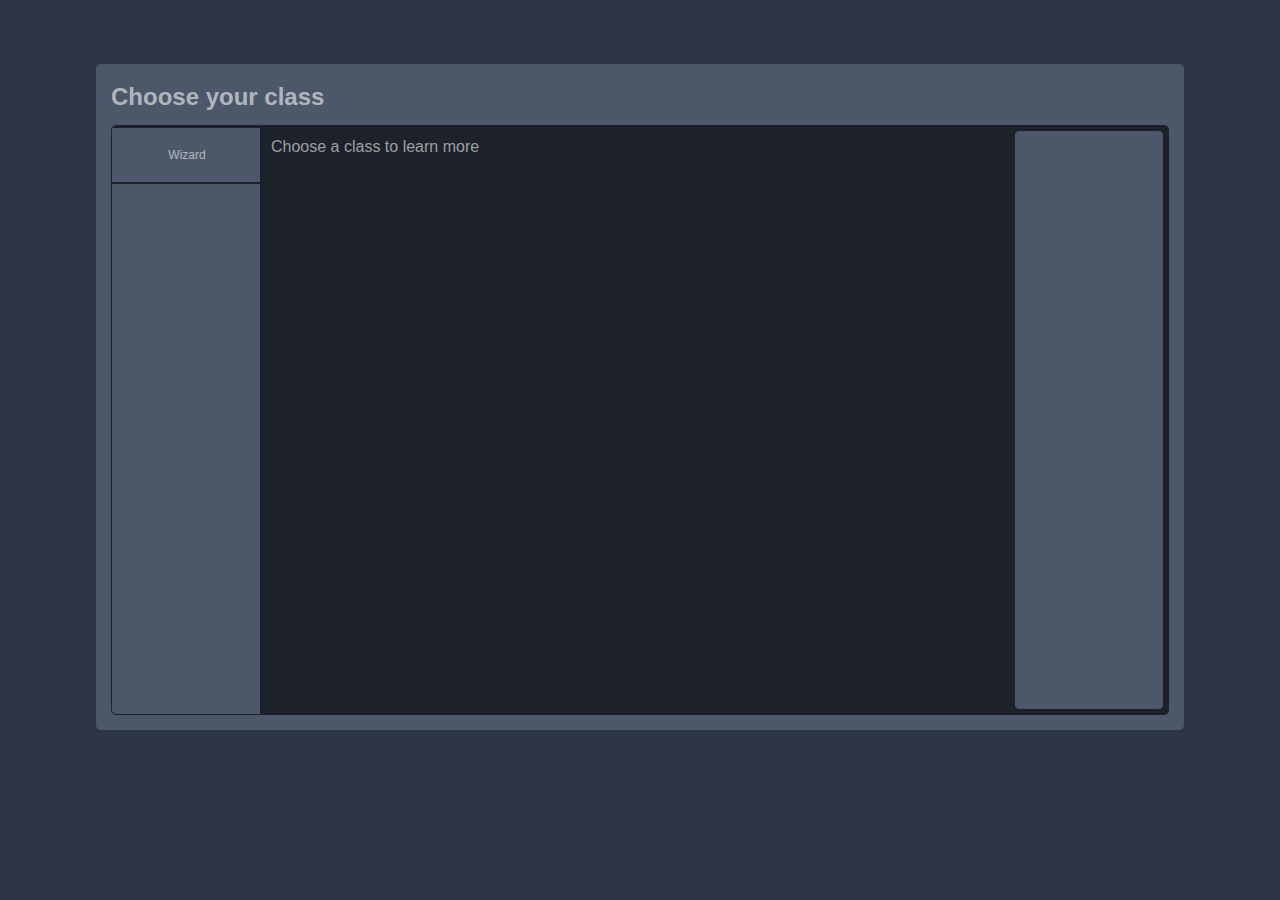
==== commit 50f012bb: "Finished logic for class page, todo: update class.json" ====
--- a/createCharacter-class.html
+++ b/createCharacter-class.html
@@ -12,359 +12,10 @@
     <div class="class-modal">
       <header><h2>Choose your class</h2></header>
       <div class="class-selector">
-        <div class="class-list">
-          <!-- <div class="list-artificer">The Artificer</div>
-          <div class="list-barbarian">The Barbarian</div>
-          <div class="list-bard">The Bard</div>
-          <div class="list-blood-hunter">The Blood Hunter</div>
-          <div class="list-cleric">The Cleric</div>
-          <div class="list-druid">The Druid</div>
-          <div class="list-fighter">The Fighter</div>
-          <div class="list-monk">The Monk</div>
-          <div class="list-paladin">The Paladin</div>
-          <div class="list-ranger">The Ranger</div>
-          <div class="list-rogue">The Rogue</div>
-          <div class="list-sorcerer">The Sorcerer</div>
-          <div class="list-warlock">The Warlock</div>
-          <div class="list-wizard">The Wizard</div> -->
-        </div>
+        <div class="class-list"></div>
         <div class="class-container">
           <div class="class-details empty">Choose a class to learn more</div>
-          <!-- <div class="class-details wizard">
-            <p>
-              Wizards are supreme magic-users, defined and united as a class by the spells they cast. Drawing on the
-              subtle weave of magic that permeates the cosmos, wizards cast spells of explosive fire, arcing lightning,
-              subtle deception, brute-force mind control, and much more.
-            </p>
-            <ul class="class-features">
-              <li>
-                <table class="class-table">
-                  <tbody>
-                    <tr>
-                      <th colspan="4">The Wizard</th>
-                      <th colspan="9">Spell Slots per Spell Level</th>
-                    </tr>
-                    <tr>
-                      <th>Level</th>
-                      <th>Proficiency Bonus</th>
-                      <th>Features</th>
-                      <th>Cantrips Known</th>
-                      <th>1st</th>
-                      <th>2nd</th>
-                      <th>3rd</th>
-                      <th>4th</th>
-                      <th>5th</th>
-                      <th>6th</th>
-                      <th>7th</th>
-                      <th>8th</th>
-                      <th>9th</th>
-                    </tr>
-                    <tr>
-                      <td>1st</td>
-                      <td>+2</td>
-                      <td>Spellcasting, Arcane Recovery</td>
-                      <td>3</td>
-                      <td>2</td>
-                      <td>-</td>
-                      <td>-</td>
-                      <td>-</td>
-                      <td>-</td>
-                      <td>-</td>
-                      <td>-</td>
-                      <td>-</td>
-                      <td>-</td>
-                    </tr>
-                    <tr>
-                      <td>2nd</td>
-                      <td>+2</td>
-                      <td>Arcane Tradition</td>
-                      <td>3</td>
-                      <td>3</td>
-                      <td>-</td>
-                      <td>-</td>
-                      <td>-</td>
-                      <td>-</td>
-                      <td>-</td>
-                      <td>-</td>
-                      <td>-</td>
-                      <td>-</td>
-                    </tr>
-                    <tr>
-                      <td>3rd</td>
-                      <td>+2</td>
-                      <td><em>Cantrip Formulas (Optional)</em></td>
-                      <td>3</td>
-                      <td>4</td>
-                      <td>2</td>
-                      <td>-</td>
-                      <td>-</td>
-                      <td>-</td>
-                      <td>-</td>
-                      <td>-</td>
-                      <td>-</td>
-                      <td>-</td>
-                    </tr>
-                    <tr>
-                      <td>4th</td>
-                      <td>+2</td>
-                      <td>Ability Score Improvement</td>
-                      <td>4</td>
-                      <td>4</td>
-                      <td>3</td>
-                      <td>-</td>
-                      <td>-</td>
-                      <td>-</td>
-                      <td>-</td>
-                      <td>-</td>
-                      <td>-</td>
-                      <td>-</td>
-                    </tr>
-                    <tr>
-                      <td>5th</td>
-                      <td>+3</td>
-                      <td></td>
-                      <td>4</td>
-                      <td>4</td>
-                      <td>3</td>
-                      <td>2</td>
-                      <td>-</td>
-                      <td>-</td>
-                      <td>-</td>
-                      <td>-</td>
-                      <td>-</td>
-                      <td>-</td>
-                    </tr>
-                    <tr>
-                      <td>6th</td>
-                      <td>+3</td>
-                      <td>Arcane Tradition feature</td>
-                      <td>4</td>
-                      <td>4</td>
-                      <td>3</td>
-                      <td>3</td>
-                      <td>-</td>
-                      <td>-</td>
-                      <td>-</td>
-                      <td>-</td>
-                      <td>-</td>
-                      <td>-</td>
-                    </tr>
-                    <tr>
-                      <td>7th</td>
-                      <td>+3</td>
-                      <td></td>
-                      <td>4</td>
-                      <td>4</td>
-                      <td>3</td>
-                      <td>3</td>
-                      <td>1</td>
-                      <td>-</td>
-                      <td>-</td>
-                      <td>-</td>
-                      <td>-</td>
-                      <td>-</td>
-                    </tr>
-                    <tr>
-                      <td>8th</td>
-                      <td>+3</td>
-                      <td>Ability Score Improvement</td>
-                      <td>4</td>
-                      <td>4</td>
-                      <td>3</td>
-                      <td>3</td>
-                      <td>2</td>
-                      <td>-</td>
-                      <td>-</td>
-                      <td>-</td>
-                      <td>-</td>
-                      <td>-</td>
-                    </tr>
-                    <tr>
-                      <td>9th</td>
-                      <td>+4</td>
-                      <td></td>
-                      <td>4</td>
-                      <td>4</td>
-                      <td>3</td>
-                      <td>3</td>
-                      <td>3</td>
-                      <td>1</td>
-                      <td>-</td>
-                      <td>-</td>
-                      <td>-</td>
-                      <td>-</td>
-                    </tr>
-                    <tr>
-                      <td>10th</td>
-                      <td>+4</td>
-                      <td>Arcane Tradition feature</td>
-                      <td>5</td>
-                      <td>4</td>
-                      <td>3</td>
-                      <td>3</td>
-                      <td>3</td>
-                      <td>2</td>
-                      <td>-</td>
-                      <td>-</td>
-                      <td>-</td>
-                      <td>-</td>
-                    </tr>
-                    <tr>
-                      <td>11th</td>
-                      <td>+4</td>
-                      <td></td>
-                      <td>5</td>
-                      <td>4</td>
-                      <td>3</td>
-                      <td>3</td>
-                      <td>3</td>
-                      <td>2</td>
-                      <td>1</td>
-                      <td>-</td>
-                      <td>-</td>
-                      <td>-</td>
-                    </tr>
-                    <tr>
-                      <td>12th</td>
-                      <td>+4</td>
-                      <td>Ability Score Improvement</td>
-                      <td>5</td>
-                      <td>4</td>
-                      <td>3</td>
-                      <td>3</td>
-                      <td>3</td>
-                      <td>2</td>
-                      <td>1</td>
-                      <td>-</td>
-                      <td>-</td>
-                      <td>-</td>
-                    </tr>
-                    <tr>
-                      <td>13th</td>
-                      <td>+5</td>
-                      <td></td>
-                      <td>5</td>
-                      <td>4</td>
-                      <td>3</td>
-                      <td>3</td>
-                      <td>3</td>
-                      <td>2</td>
-                      <td>1</td>
-                      <td>1</td>
-                      <td>-</td>
-                      <td>-</td>
-                    </tr>
-                    <tr>
-                      <td>14th</td>
-                      <td>+5</td>
-                      <td>Arcane Tradition feature</td>
-                      <td>5</td>
-                      <td>4</td>
-                      <td>3</td>
-                      <td>3</td>
-                      <td>3</td>
-                      <td>2</td>
-                      <td>1</td>
-                      <td>1</td>
-                      <td>-</td>
-                      <td>-</td>
-                    </tr>
-                    <tr>
-                      <td>15th</td>
-                      <td>+5</td>
-                      <td></td>
-                      <td>5</td>
-                      <td>4</td>
-                      <td>3</td>
-                      <td>3</td>
-                      <td>3</td>
-                      <td>2</td>
-                      <td>1</td>
-                      <td>1</td>
-                      <td>1</td>
-                      <td>-</td>
-                    </tr>
-                    <tr>
-                      <td>16th</td>
-                      <td>+5</td>
-                      <td>Ability Score Improvement</td>
-                      <td>5</td>
-                      <td>4</td>
-                      <td>3</td>
-                      <td>3</td>
-                      <td>3</td>
-                      <td>2</td>
-                      <td>1</td>
-                      <td>1</td>
-                      <td>1</td>
-                      <td>-</td>
-                    </tr>
-                    <tr>
-                      <td>17th</td>
-                      <td>+6</td>
-                      <td></td>
-                      <td>5</td>
-                      <td>4</td>
-                      <td>3</td>
-                      <td>3</td>
-                      <td>3</td>
-                      <td>2</td>
-                      <td>1</td>
-                      <td>1</td>
-                      <td>1</td>
-                      <td>1</td>
-                    </tr>
-                    <tr>
-                      <td>18th</td>
-                      <td>+6</td>
-                      <td>Spell Mastery</td>
-                      <td>5</td>
-                      <td>4</td>
-                      <td>3</td>
-                      <td>3</td>
-                      <td>3</td>
-                      <td>3</td>
-                      <td>1</td>
-                      <td>1</td>
-                      <td>1</td>
-                      <td>1</td>
-                    </tr>
-                    <tr>
-                      <td>19th</td>
-                      <td>+6</td>
-                      <td>Ability Score Improvement</td>
-                      <td>5</td>
-                      <td>4</td>
-                      <td>3</td>
-                      <td>3</td>
-                      <td>3</td>
-                      <td>3</td>
-                      <td>2</td>
-                      <td>1</td>
-                      <td>1</td>
-                      <td>1</td>
-                    </tr>
-                    <tr>
-                      <td>20th</td>
-                      <td>+6</td>
-                      <td>Signature Spells</td>
-                      <td>5</td>
-                      <td>4</td>
-                      <td>3</td>
-                      <td>3</td>
-                      <td>3</td>
-                      <td>3</td>
-                      <td>2</td>
-                      <td>2</td>
-                      <td>1</td>
-                      <td>1</td>
-                    </tr>
-                  </tbody>
-                </table>
-              </li>
-            </ul>
-          </div> -->
-          <div class="subclass-selector">hi im dying inside</div>
+          <div class="subclass-selector"></div>
         </div>
       </div>
     </div>
--- a/style.css
+++ b/style.css
@@ -53,8 +53,8 @@
 }
 .char-info div strong {
   margin-right: 5px;
+  font-size: 16px;
   text-transform: capitalize;
-  font-size: 16px;
 }
 .character-name {
   width: 450px;
@@ -102,7 +102,7 @@
 .saving-throws {
   background-color: var(--object-color);
 }
-strong {
+.main-container strong {
   font-size: 8px;
 }
 .main-stats p {
@@ -255,6 +255,10 @@
 
 /* MODAL STYLES */
 /* Main modal sizing and colors */
+.strong {
+  margin-right: 5px;
+  font-size: 16px;
+}
 .modal-main-container {
   background-color: var(--modal-color);
   z-index: 9999;
@@ -345,7 +349,6 @@
 
 .race-list {
   display: flex;
-  list-style: none;
   overflow-x: auto;
   border: 1px solid var(--object-color);
   border-radius: 5px;
@@ -533,29 +536,55 @@
 .class-list {
   display: flex;
   flex-direction: column;
+  border: 1px solid var(--object-color);
+  border-radius: 5px;
   max-height: 100%;
   width: 150px;
   overflow-y: auto;
-}
-.class-list > div {
-  display: flex;
+  border-top-right-radius: 0;
+  border-bottom-right-radius: 0;
+}
+.class-list button,
+.subclass-selector button {
+  width: 150px;
+  padding: 20px 0;
+  text-transform: capitalize;
+  font-size: 12px;
+  text-align: center;
+  border: none;
+  border-top: 2px solid var(--object-color);
+  border-bottom: 2px solid var(--object-color);
+  background-color: var(--modal-color);
+}
+.class-list > div,
+.subclass-selector > div {
+  /* display: flex; */
+  /* If it breaks is here */
   width: 150px;
   justify-content: space-around;
   align-items: center;
-  padding: 20px 0;
-}
-.class-details {
+}
+.class-details,
+.subclass-details {
   flex: 1;
   overflow-y: scroll;
   padding: 5px;
 }
-#selected-class-button {
+#selected-class-button,
+#selected-subclass-button {
   background-color: var(--object-color);
 }
 .subclass-selector {
   max-width: 150px;
   min-width: 150px;
   order: 9999;
+  display: flex;
+  flex-direction: column;
+  border: 1px solid var(--object-color);
+  border-radius: 5px;
+  width: 150px;
+  overflow-y: auto;
+  background-color: var(--modal-color);
 }
 .class-container {
   display: flex;
@@ -564,4 +593,13 @@
   background-color: var(--object-color);
   border-radius: 5px;
   padding: 5px;
-}
+  border-top-left-radius: 0;
+  border-bottom-left-radius: 0;
+}
+.radio-ul-container > li {
+  display: inline-block;
+  margin-right: 5px;
+}
+li > .radio-ul-container {
+  margin-left: 0;
+}
